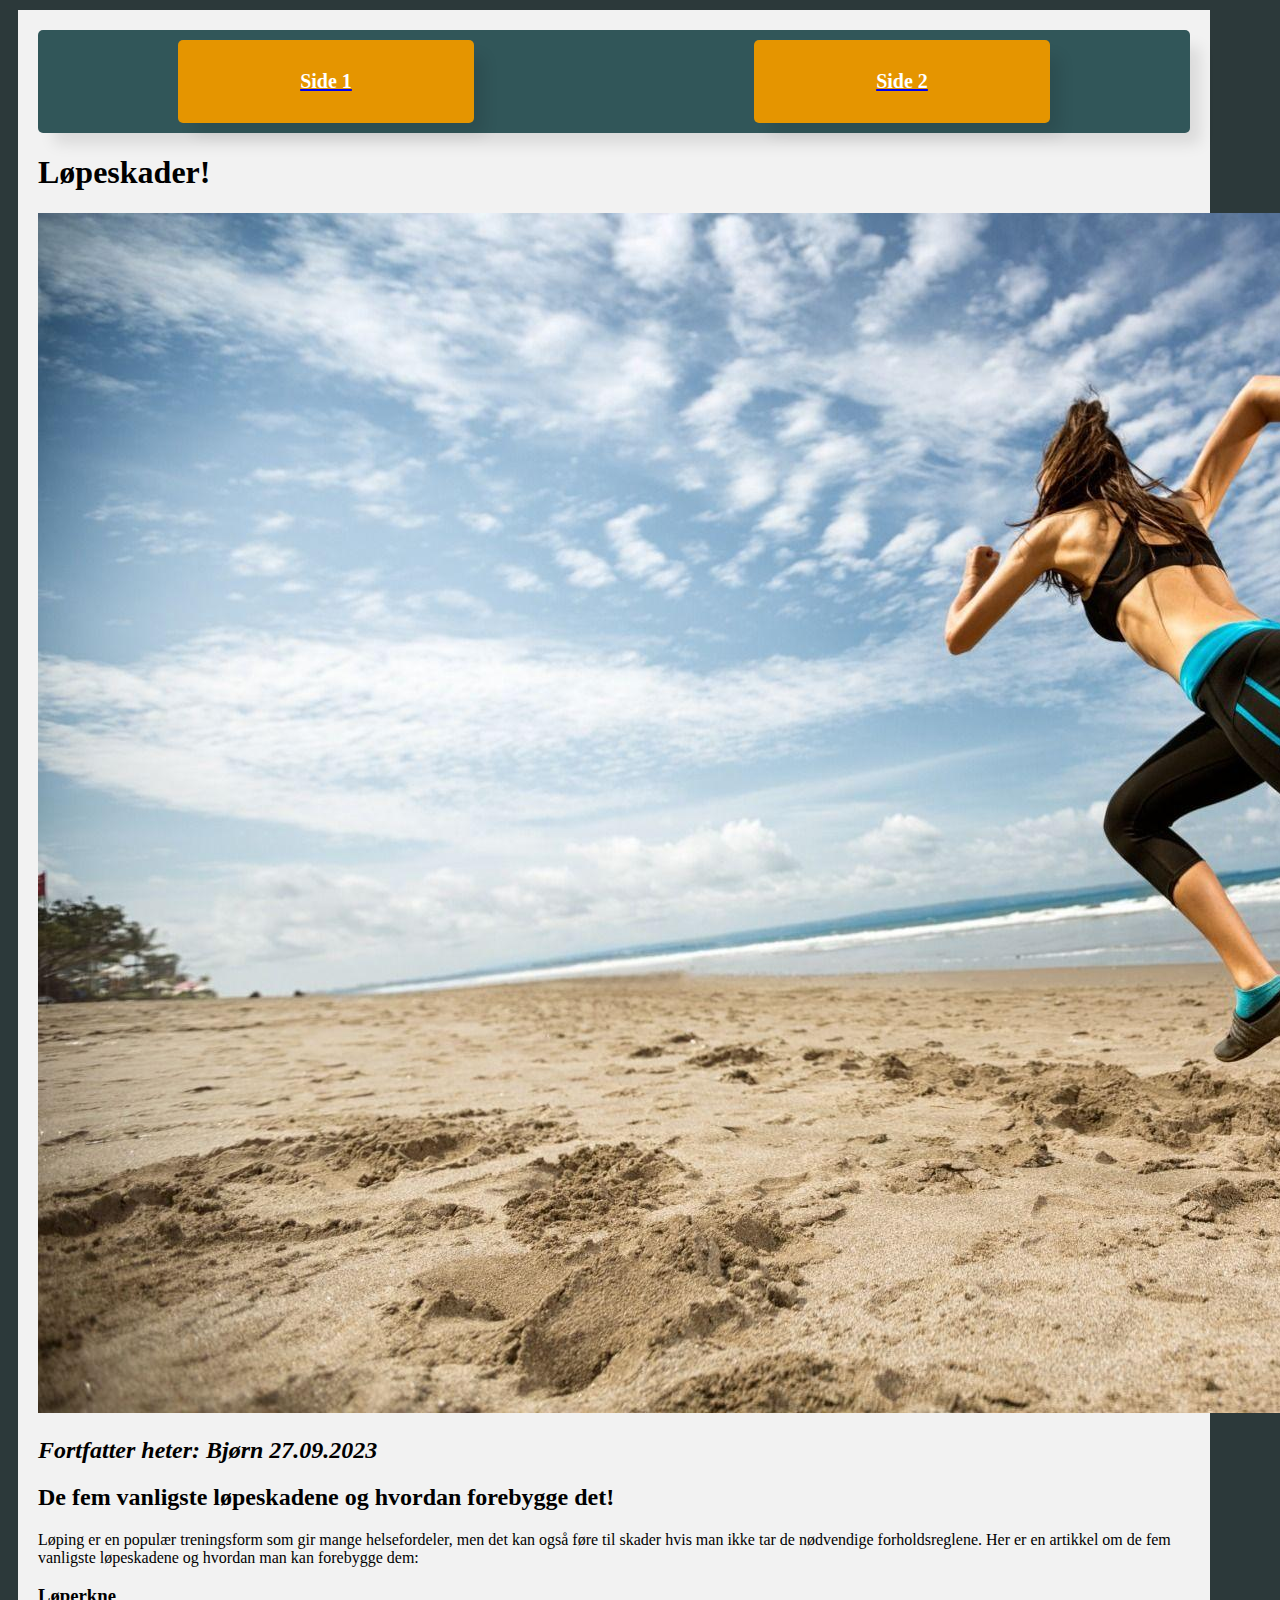
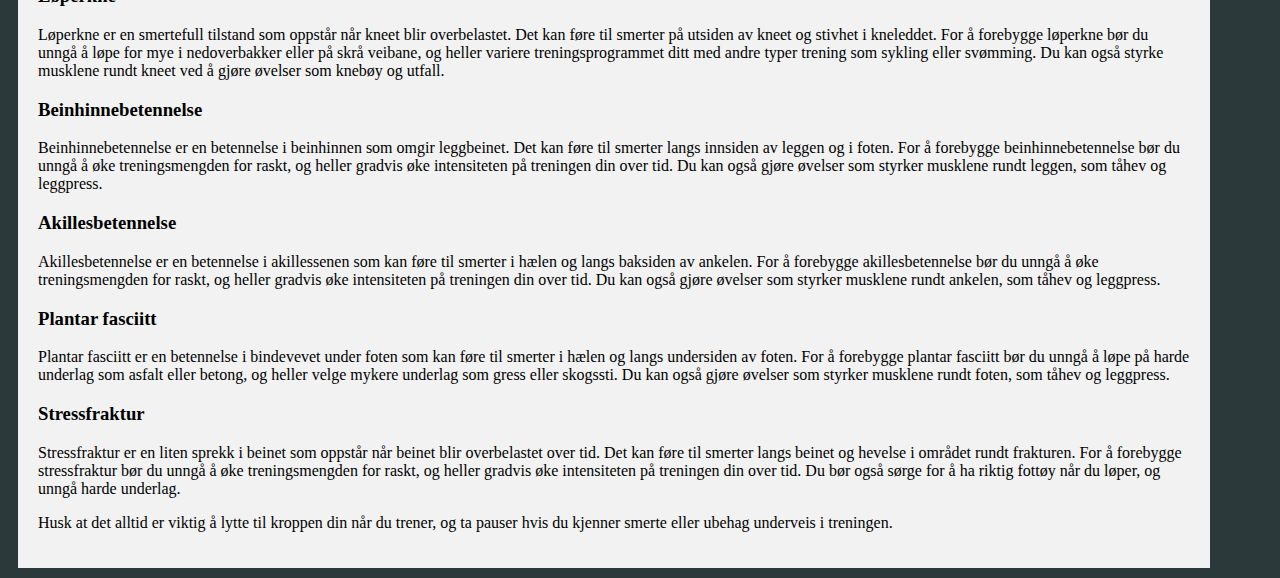
==== index.html @ 3b655050 "a" ====
<!DOCTYPE html>
<html lang="en">
  <head>
    <meta charset="UTF-8" />
    <meta name="viewport" content="width=device-width, initial-scale=1.0" />
    <title>Document</title>
    <link rel="stylesheet" href="/css/stylesheet.css" />
  </head>
  <body>
    <div class="side">
      <header>
        <div class="navbar">
            <a href="../index.html"><div class="navKnapper"><p>Side 1</p></div></a>
            <a href="/secondary/side2.html"><div class="navKnapper"><p>Side 2</p></div></a>
      </header>
      <main>
        <h1>Løpeskader!</h1>
        <img src="media/running.jpg" alt="Bildet av Bjørn Ove"/>
        <h2 id="forfatter">Fortfatter heter: Bjørn 27.09.2023</h2>
        <h2>De fem vanligste løpeskadene og hvordan forebygge det!</h2>
        <p>Løping er en populær treningsform som gir mange helsefordeler, men det kan også føre til skader hvis man ikke tar de nødvendige forholdsreglene. Her er en artikkel om de fem vanligste løpeskadene og hvordan man kan forebygge dem:</p>
        <h3>Løperkne</h3>
        <p>Løperkne er en smertefull tilstand som oppstår når kneet blir overbelastet. Det kan føre til smerter på utsiden av kneet og stivhet i kneleddet. For å forebygge løperkne bør du unngå å løpe for mye i nedoverbakker eller på skrå veibane, og heller variere treningsprogrammet ditt med andre typer trening som sykling eller svømming. Du kan også styrke musklene rundt kneet ved å gjøre øvelser som knebøy og utfall.</p>
        <h3>Beinhinnebetennelse</h3>
        <p>Beinhinnebetennelse er en betennelse i beinhinnen som omgir leggbeinet. Det kan føre til smerter langs innsiden av leggen og i foten. For å forebygge beinhinnebetennelse bør du unngå å øke treningsmengden for raskt, og heller gradvis øke intensiteten på treningen din over tid. Du kan også gjøre øvelser som styrker musklene rundt leggen, som tåhev og leggpress.</p>
        <h3>Akillesbetennelse</h3>
        <p>Akillesbetennelse er en betennelse i akillessenen som kan føre til smerter i hælen og langs baksiden av ankelen. For å forebygge akillesbetennelse bør du unngå å øke treningsmengden for raskt, og heller gradvis øke intensiteten på treningen din over tid. Du kan også gjøre øvelser som styrker musklene rundt ankelen, som tåhev og leggpress.</p>
        <h3>Plantar fasciitt</h3>
        <p>Plantar fasciitt er en betennelse i bindevevet under foten som kan føre til smerter i hælen og langs undersiden av foten. For å forebygge plantar fasciitt bør du unngå å løpe på harde underlag som asfalt eller betong, og heller velge mykere underlag som gress eller skogssti. Du kan også gjøre øvelser som styrker musklene rundt foten, som tåhev og leggpress.</p>
        <h3>Stressfraktur</h3>
        <p>Stressfraktur er en liten sprekk i beinet som oppstår når beinet blir overbelastet over tid. Det kan føre til smerter langs beinet og hevelse i området rundt frakturen. For å forebygge stressfraktur bør du unngå å øke treningsmengden for raskt, og heller gradvis øke intensiteten på treningen din over tid. Du bør også sørge for å ha riktig fottøy når du løper, og unngå harde underlag.</p>
        <p class="avsluttning">Husk at det alltid er viktig å lytte til kroppen din når du trener, og ta pauser hvis du kjenner smerte eller ubehag underveis i treningen.</p>
      </main>
    </div>
  </body>
</html>
---- css/stylesheet.css ----
body{
    background-color: #2C393A;
}

.side{
    background-color: #F2F2F2;
    margin: 10px;
    padding: 20px;
    width: 90vw;
}

.navbar{
    display: flex;
    flex-direction: row;
    justify-content: space-around;
    align-items: stretch;
    background-color: #315659;
    border-radius: 5px;
    box-shadow: 13px 14px 15px -3px rgba(0,0,0,0.1);
}

.navKnapper{
    background-color: #E59500;
    display: block;
    width: 20vw;
    border: none;
    color: white;
    padding: 10px 20px;
    font-size: 16px;
    cursor: pointer;
    text-align: center;
    margin: 10px;
    border-radius: 5px;
    font-size: 20px;
    font-weight: 900;
    box-shadow: 13px 14px 15px -3px rgba(0,0,0,0.1);
}

.navKnapper:hover{
    background-color: rgb(189, 189, 189);
}

#forfatter{
    font-style: italic;
}

#forsidebildet{
    max-width: inherit;
    max-height: inherit;
    width: inherit;
    height: inherit;
    object-fit: cover;
}
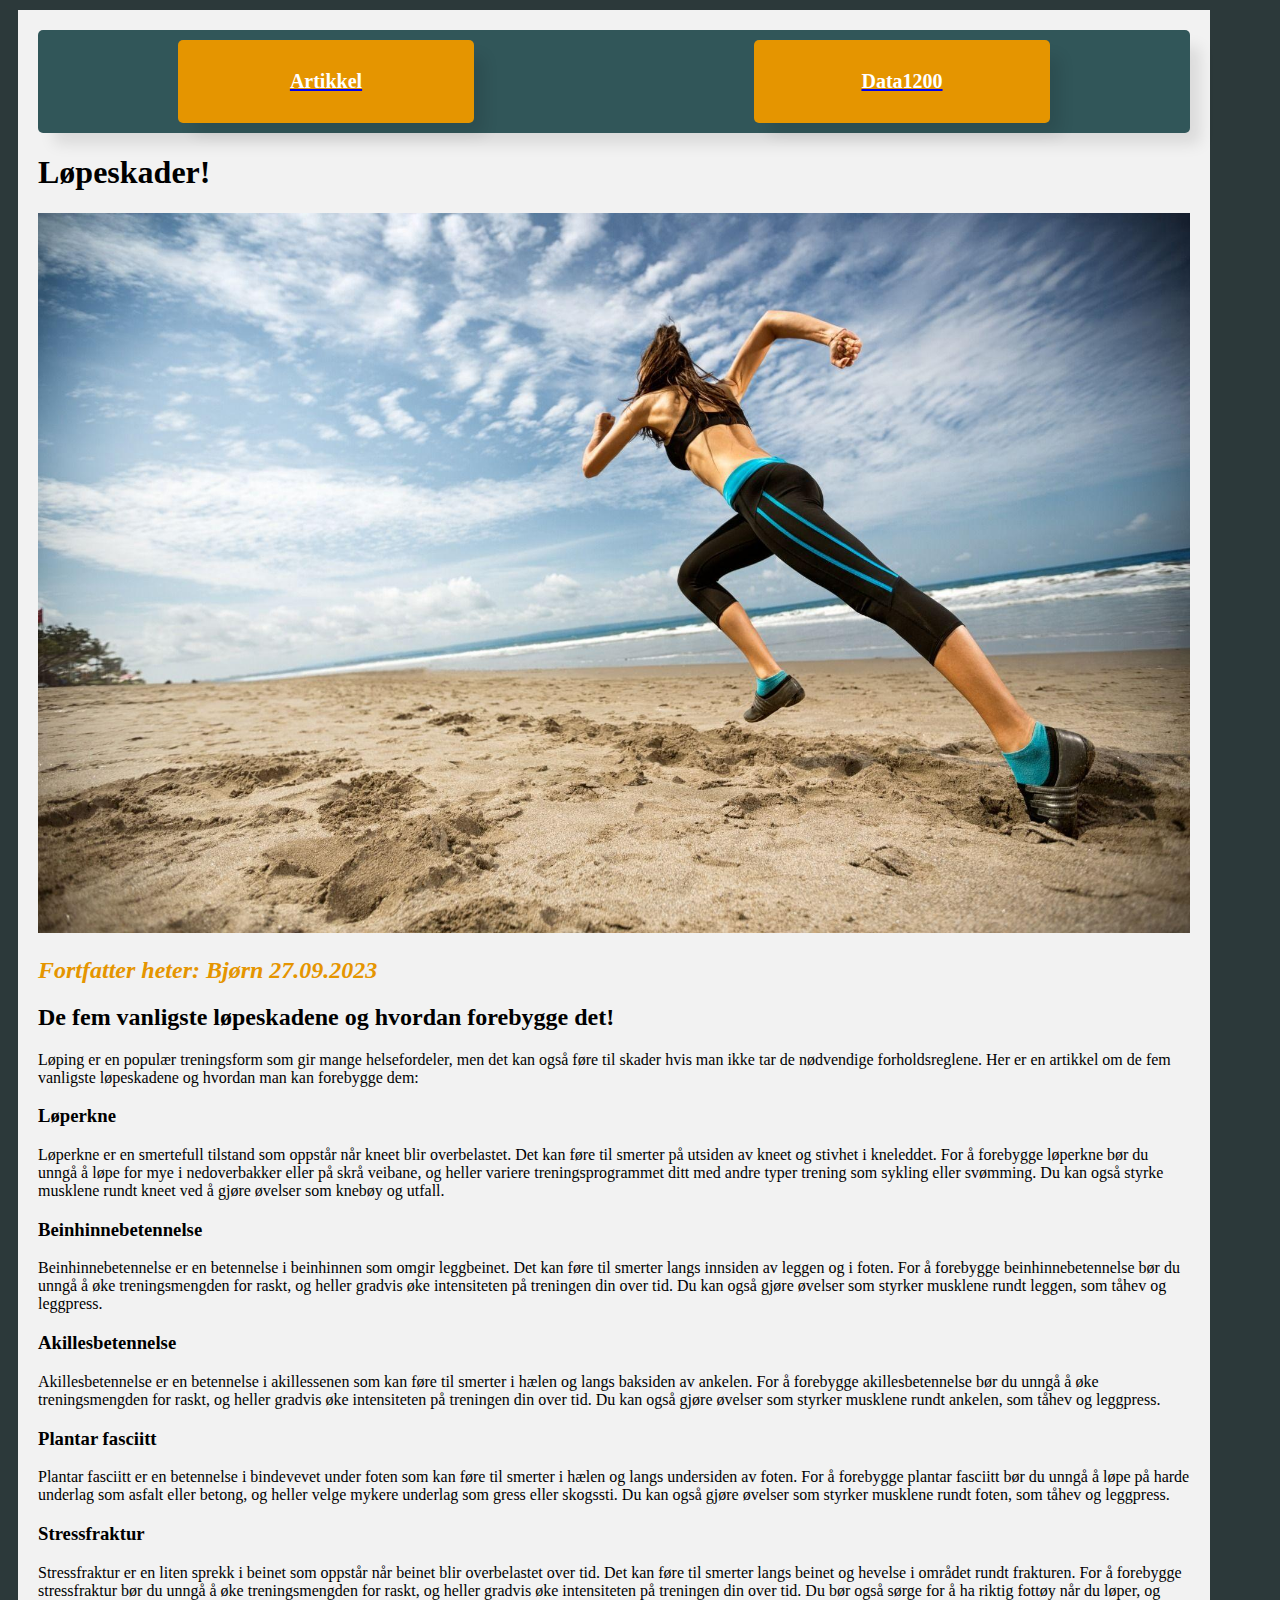
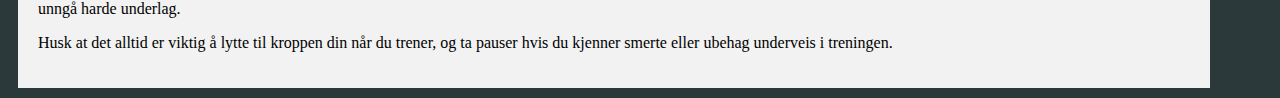
==== commit 5f6a321a: "asd" ====
--- a/index.html
+++ b/index.html
@@ -10,12 +10,12 @@
     <div class="side">
       <header>
         <div class="navbar">
-            <a href="../index.html"><div class="navKnapper"><p>Side 1</p></div></a>
-            <a href="/secondary/side2.html"><div class="navKnapper"><p>Side 2</p></div></a>
+            <a href="../index.html"><div class="navKnapper"><p>Artikkel</p></div></a>
+            <a href="/secondary/side2.html"><div class="navKnapper"><p>Data1200</p></div></a>
       </header>
       <main>
         <h1>Løpeskader!</h1>
-        <img src="media/running.jpg" alt="Bildet av Bjørn Ove"/>
+        <img class="forsidebildet" src="media/running.jpg" alt="Løpe bildet"/>
         <h2 id="forfatter">Fortfatter heter: Bjørn 27.09.2023</h2>
         <h2>De fem vanligste løpeskadene og hvordan forebygge det!</h2>
         <p>Løping er en populær treningsform som gir mange helsefordeler, men det kan også føre til skader hvis man ikke tar de nødvendige forholdsreglene. Her er en artikkel om de fem vanligste løpeskadene og hvordan man kan forebygge dem:</p>
--- a/css/stylesheet.css
+++ b/css/stylesheet.css
@@ -42,12 +42,13 @@
 
 #forfatter{
     font-style: italic;
+    color: #E59500;
 }
 
-#forsidebildet{
-    max-width: inherit;
-    max-height: inherit;
-    width: inherit;
-    height: inherit;
-    object-fit: cover;
+.forsidebildet{
+    width: auto; 
+  max-width: 100%; 
+  height: auto; 
+
+
 }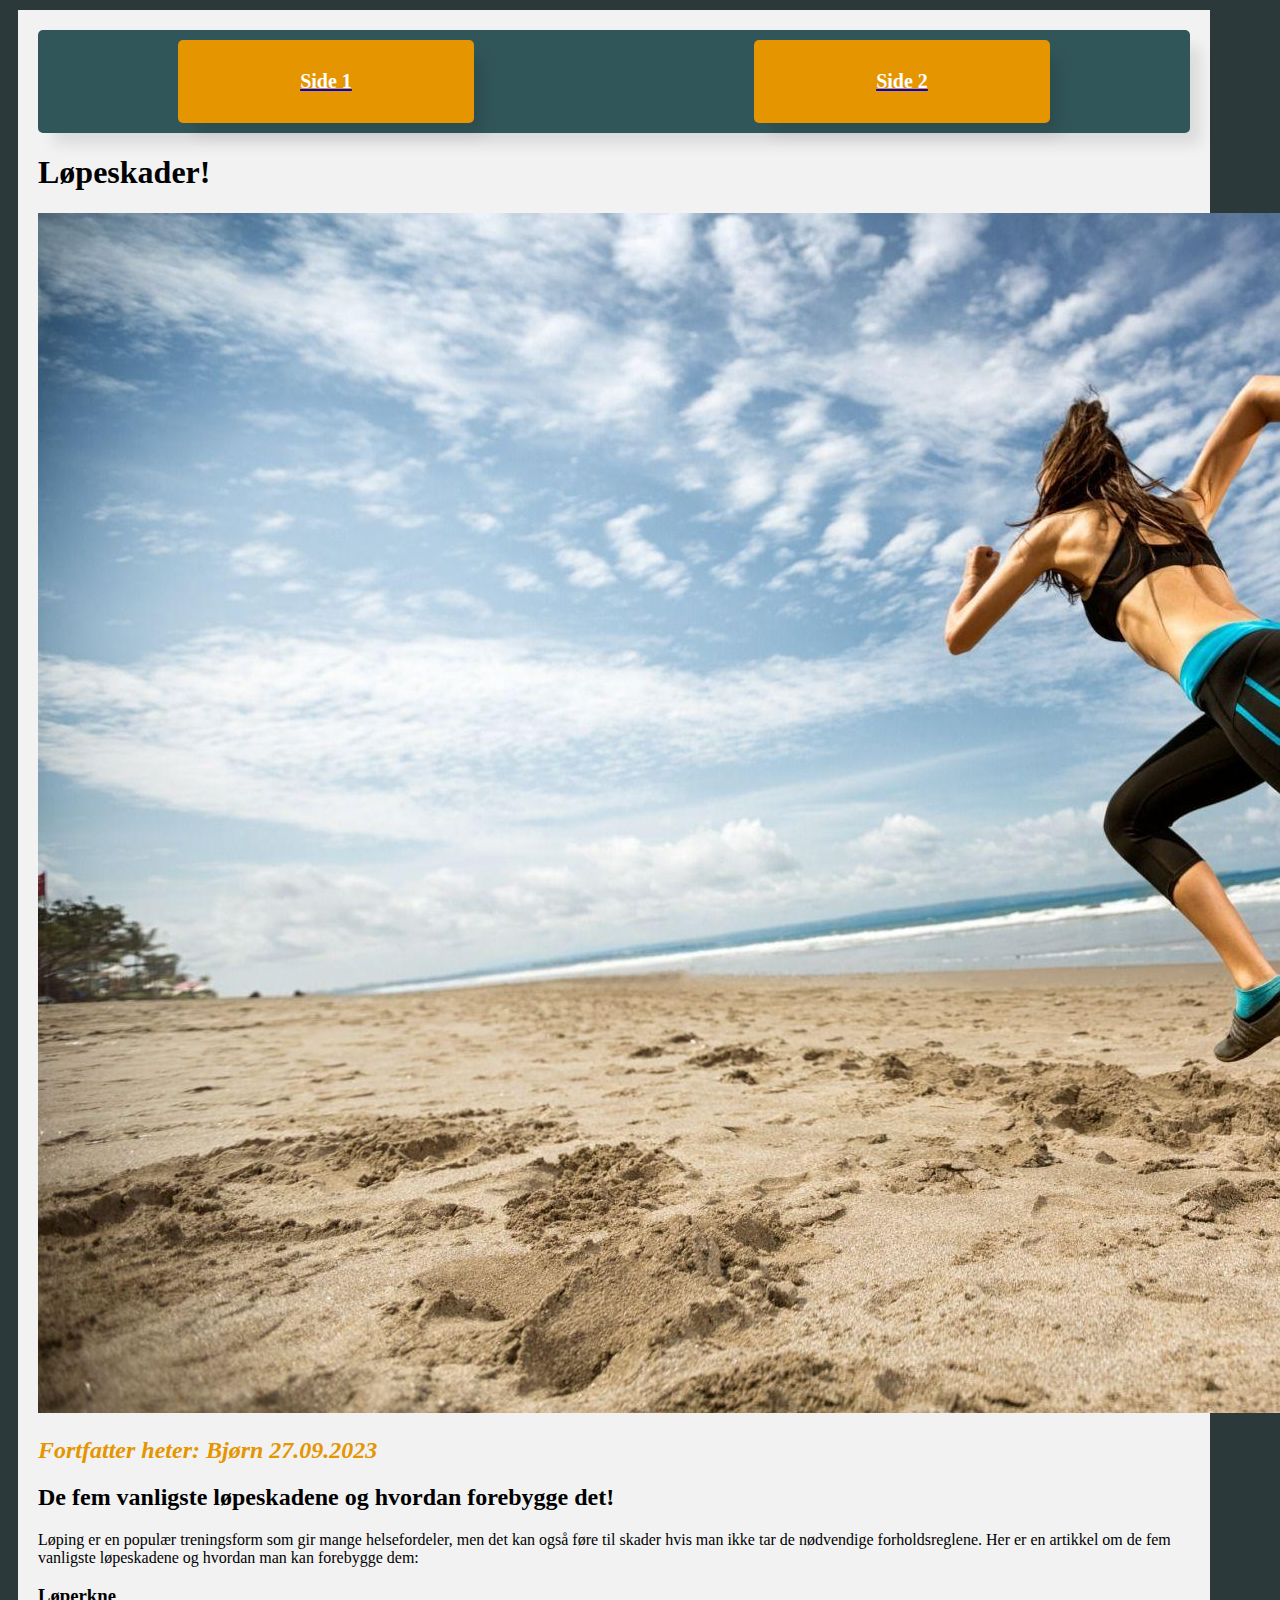
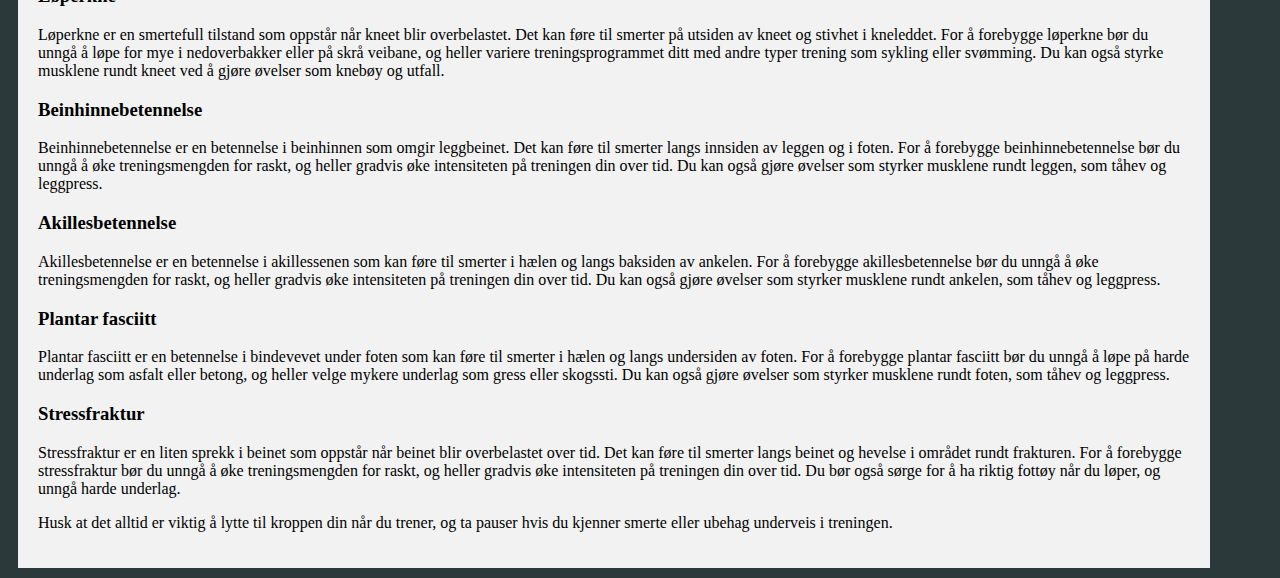
==== commit ca7cde87: "ball" ====
--- a/index.html
+++ b/index.html
@@ -10,12 +10,12 @@
     <div class="side">
       <header>
         <div class="navbar">
-            <a href="../index.html"><div class="navKnapper"><p>Artikkel</p></div></a>
-            <a href="/secondary/side2.html"><div class="navKnapper"><p>Data1200</p></div></a>
+            <a href="../index.html"><div class="navKnapper"><p>Side 1</p></div></a>
+            <a href="/secondary/side2.html"><div class="navKnapper"><p>Side 2</p></div></a>
       </header>
       <main>
         <h1>Løpeskader!</h1>
-        <img class="forsidebildet" src="media/running.jpg" alt="Løpe bildet"/>
+        <img src="media/running.jpg" alt="Bildet av Bjørn Ove"/>
         <h2 id="forfatter">Fortfatter heter: Bjørn 27.09.2023</h2>
         <h2>De fem vanligste løpeskadene og hvordan forebygge det!</h2>
         <p>Løping er en populær treningsform som gir mange helsefordeler, men det kan også føre til skader hvis man ikke tar de nødvendige forholdsreglene. Her er en artikkel om de fem vanligste løpeskadene og hvordan man kan forebygge dem:</p>
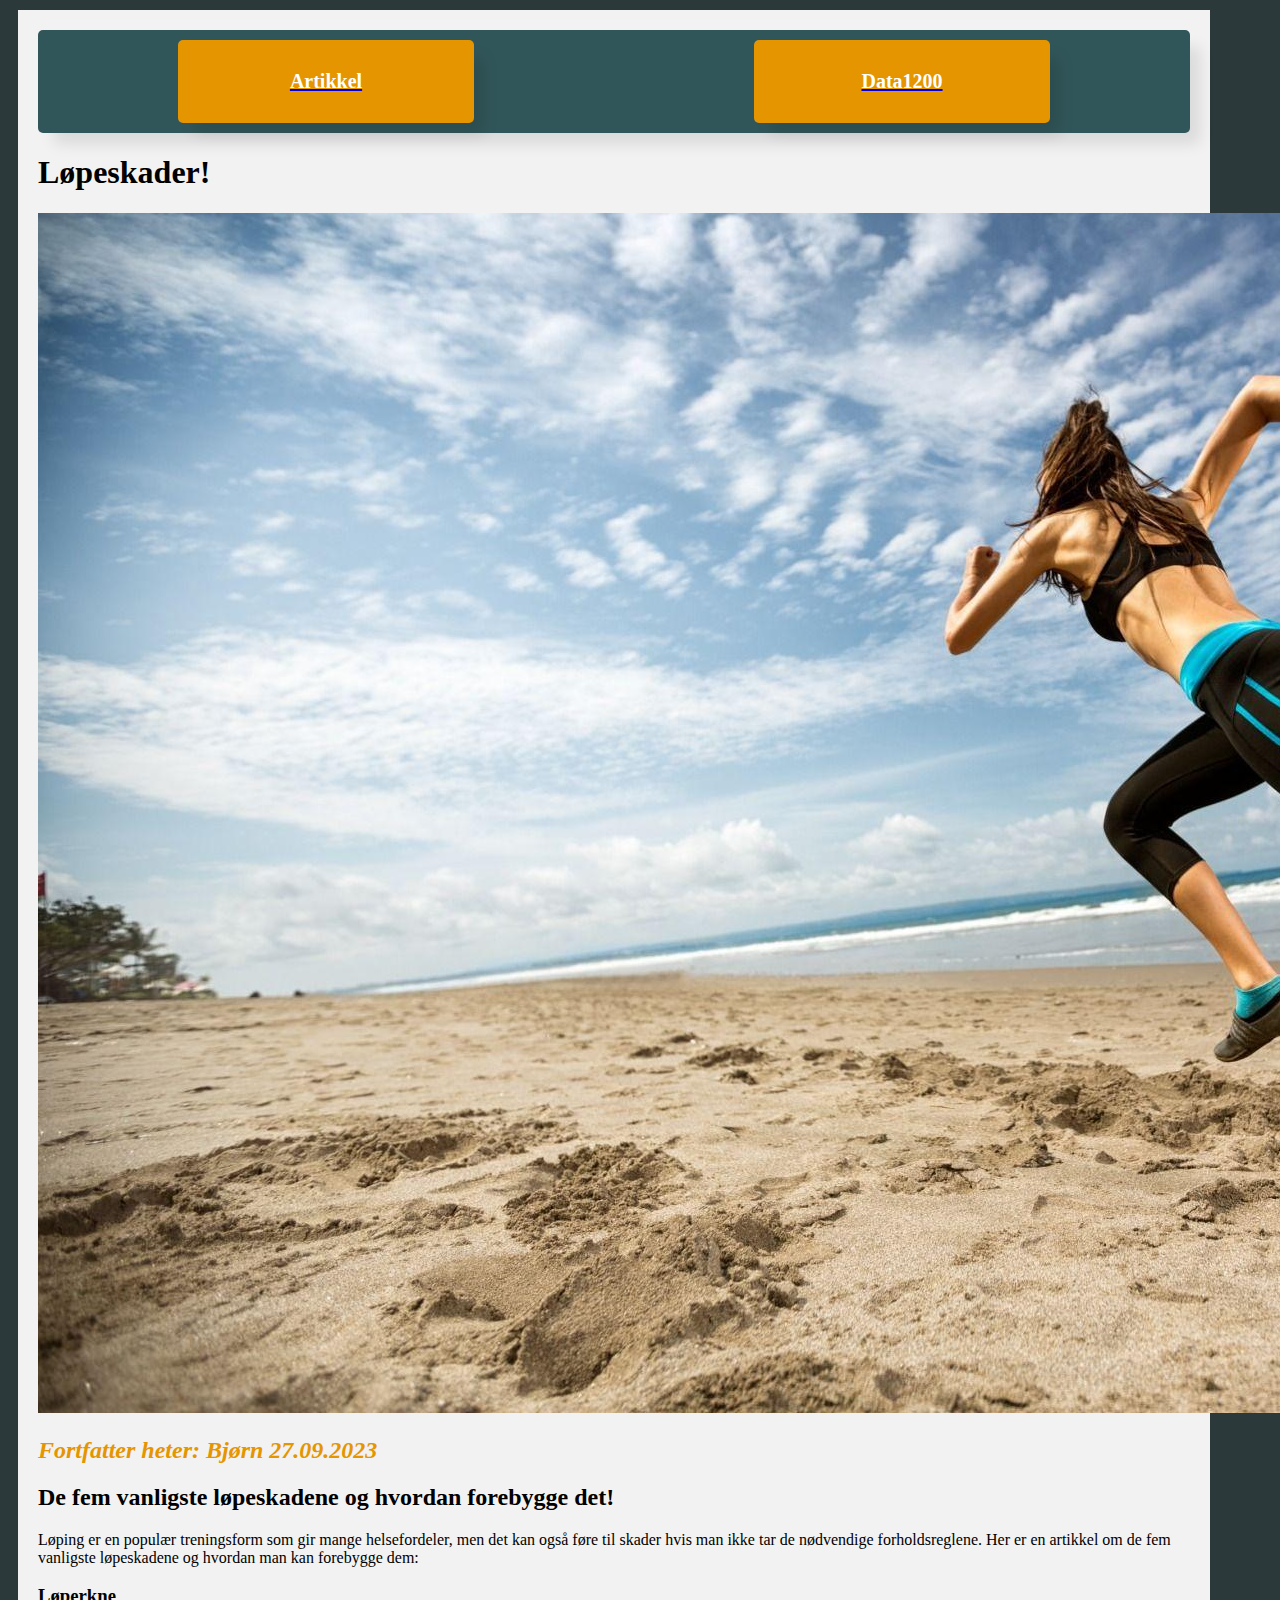
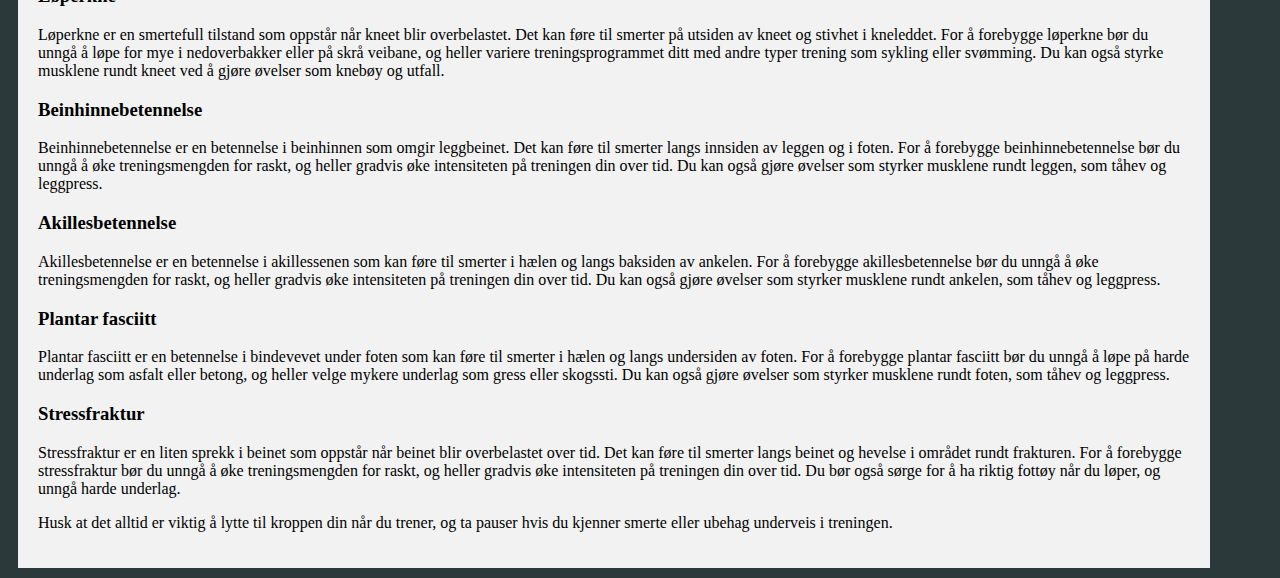
==== commit c9e4c938: "fikser opp i mine egne feil" ====
--- a/index.html
+++ b/index.html
@@ -10,12 +10,12 @@
     <div class="side">
       <header>
         <div class="navbar">
-            <a href="../index.html"><div class="navKnapper"><p>Side 1</p></div></a>
-            <a href="/secondary/side2.html"><div class="navKnapper"><p>Side 2</p></div></a>
+            <a href="../index.html"><div class="navKnapper"><p>Artikkel</p></div></a>
+            <a href="/secondary/side2.html"><div class="navKnapper"><p>Data1200</p></div></a>
       </header>
       <main>
         <h1>Løpeskader!</h1>
-        <img src="media/running.jpg" alt="Bildet av Bjørn Ove"/>
+        <img src="media/running.jpg" alt="Løpebilde"/>
         <h2 id="forfatter">Fortfatter heter: Bjørn 27.09.2023</h2>
         <h2>De fem vanligste løpeskadene og hvordan forebygge det!</h2>
         <p>Løping er en populær treningsform som gir mange helsefordeler, men det kan også føre til skader hvis man ikke tar de nødvendige forholdsreglene. Her er en artikkel om de fem vanligste løpeskadene og hvordan man kan forebygge dem:</p>
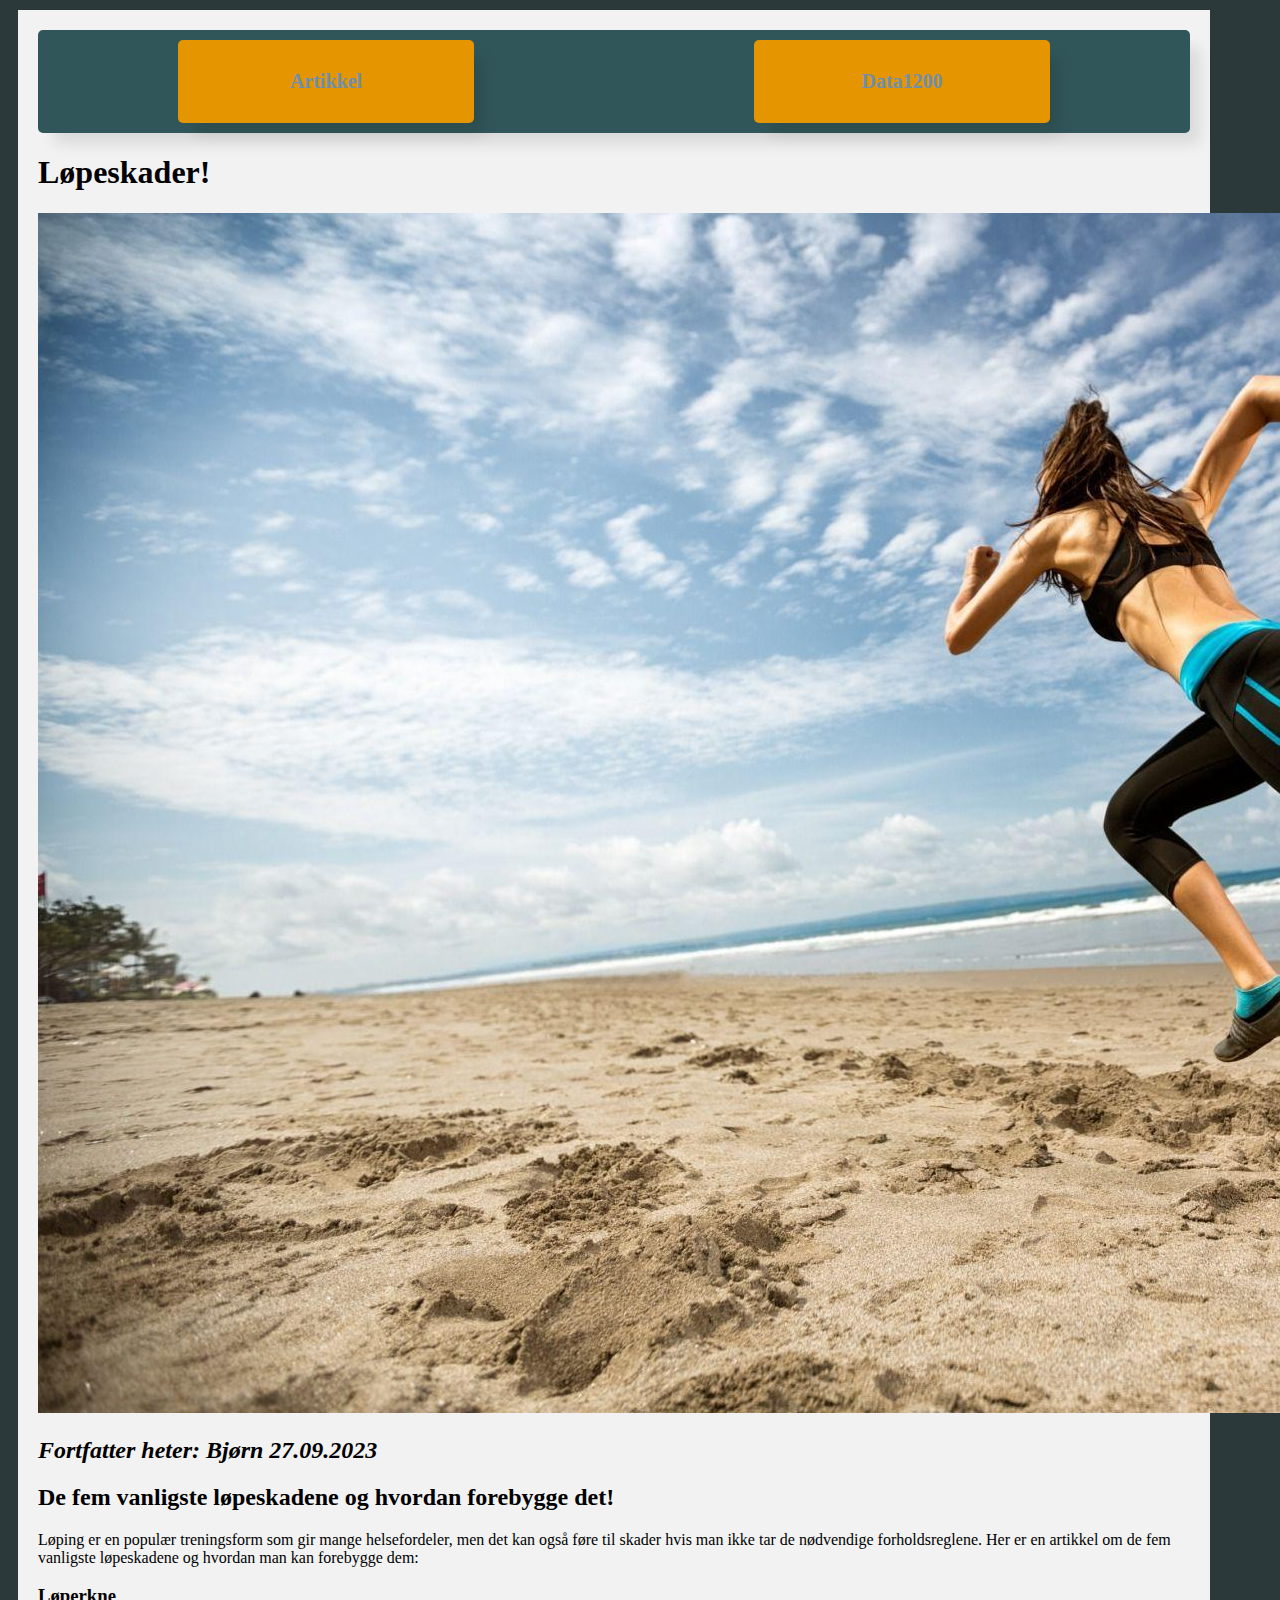
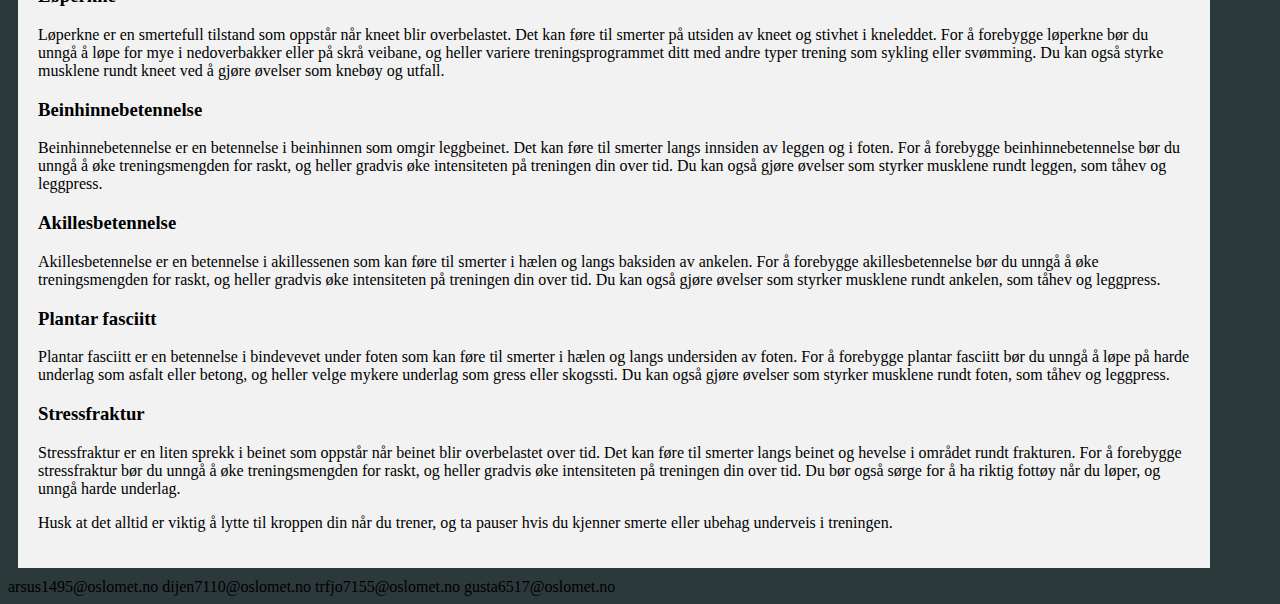
==== commit d2108e1e: "la til footer" ====
--- a/index.html
+++ b/index.html
@@ -1,5 +1,5 @@
 <!DOCTYPE html>
-<html lang="en">
+<html lang="en"> 
   <head>
     <meta charset="UTF-8" />
     <meta name="viewport" content="width=device-width, initial-scale=1.0" />
@@ -33,4 +33,12 @@
       </main>
     </div>
   </body>
+  <footer>
+    <li>
+      arsus1495@oslomet.no
+      dijen7110@oslomet.no
+      trfjo7155@oslomet.no
+      gusta6517@oslomet.no
+    </li>
+  </footer>
 </html>
--- a/css/stylesheet.css
+++ b/css/stylesheet.css
@@ -24,7 +24,7 @@
     display: block;
     width: 20vw;
     border: none;
-    color: white;
+    color: rgb(111, 143, 175);
     padding: 10px 20px;
     font-size: 16px;
     cursor: pointer;
@@ -35,6 +35,9 @@
     font-weight: 900;
     box-shadow: 13px 14px 15px -3px rgba(0,0,0,0.1);
 }
+a{
+    text-decoration: none;
+}
 
 .navKnapper:hover{
     background-color: rgb(189, 189, 189);
@@ -42,13 +45,9 @@
 
 #forfatter{
     font-style: italic;
-    color: #E59500;
 }
 
-.forsidebildet{
-    width: auto; 
-  max-width: 100%; 
-  height: auto; 
-
-
-}+#forsidebildet{
+   width: 90vw;
+   height: auto;
+}
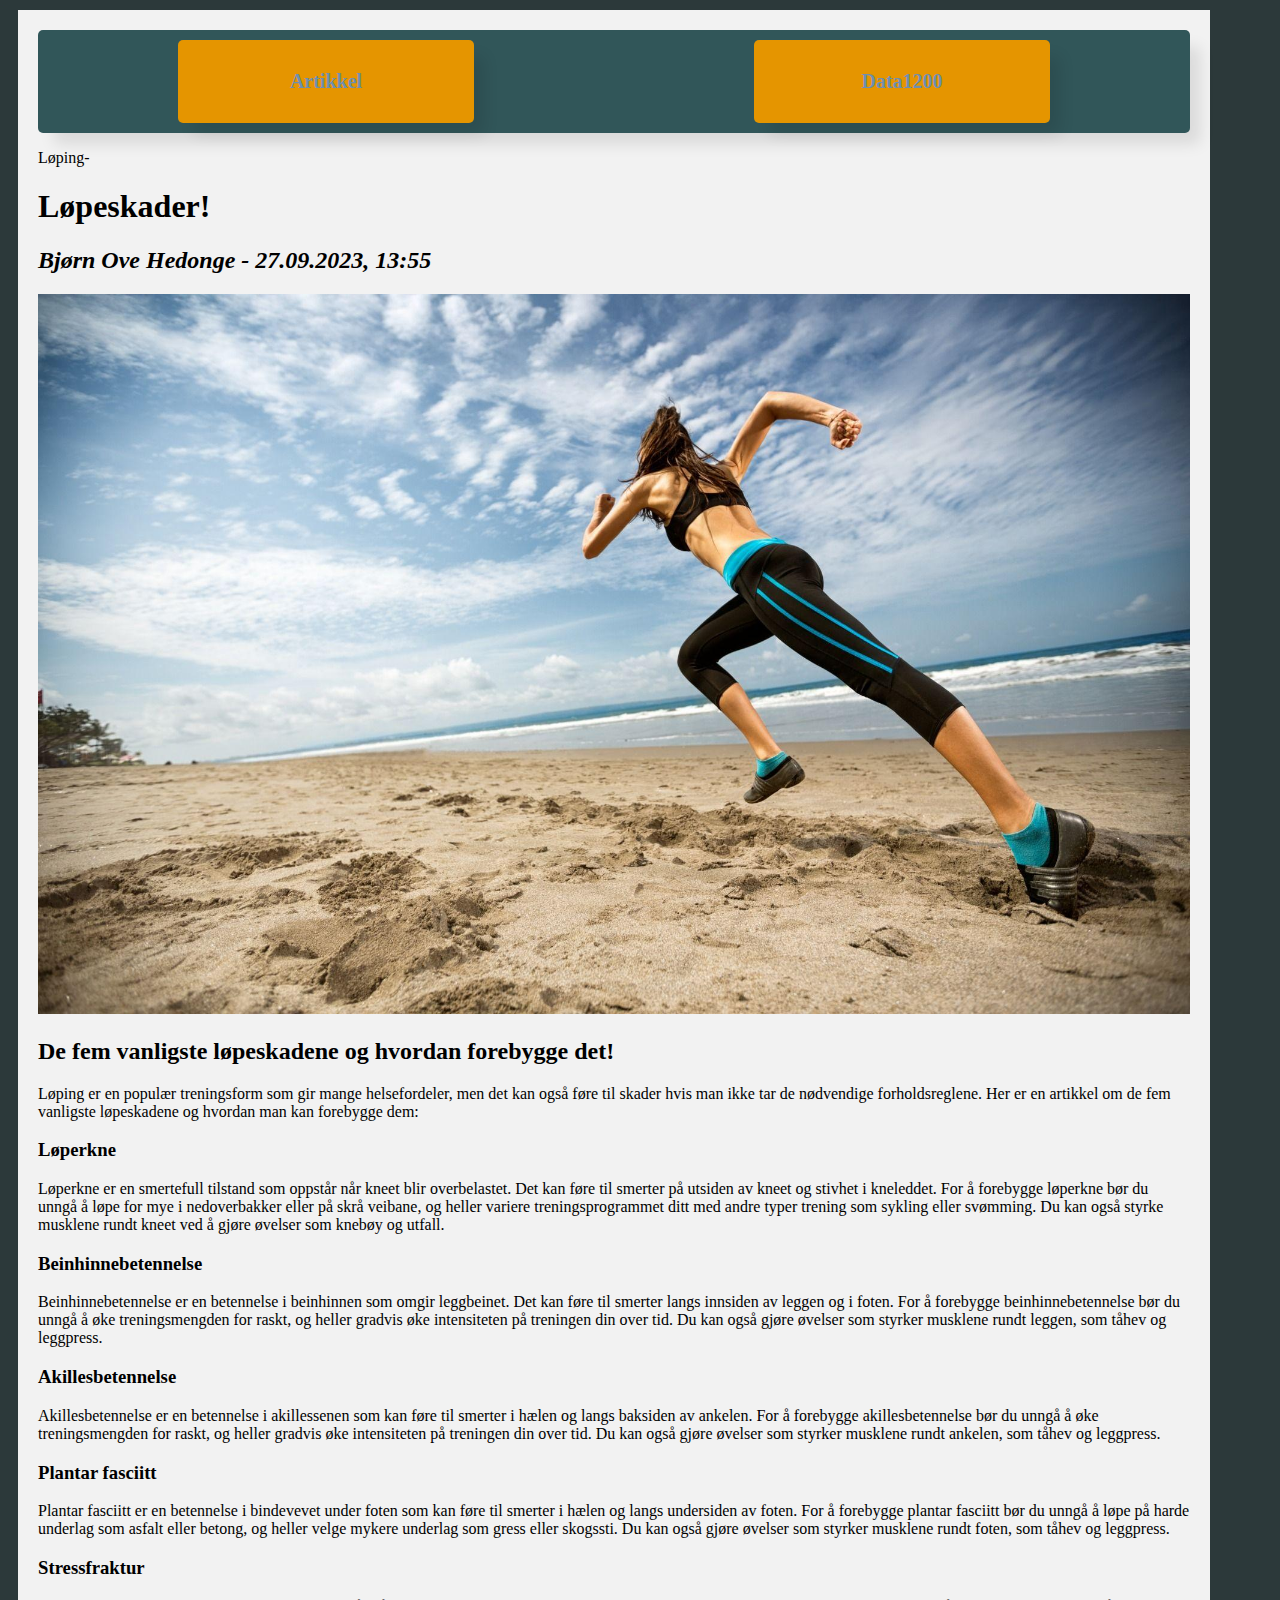
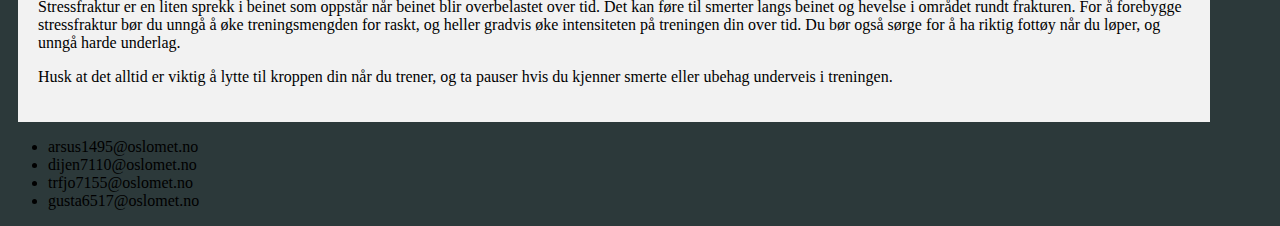
==== commit 11b7a2b7: "Update index.html all endringer" ====
--- a/index.html
+++ b/index.html
@@ -1,44 +1,46 @@
 <!DOCTYPE html>
-<html lang="en"> 
-  <head>
-    <meta charset="UTF-8" />
-    <meta name="viewport" content="width=device-width, initial-scale=1.0" />
-    <title>Document</title>
-    <link rel="stylesheet" href="/css/stylesheet.css" />
-  </head>
-  <body>
-    <div class="side">
-      <header>
-        <div class="navbar">
-            <a href="../index.html"><div class="navKnapper"><p>Artikkel</p></div></a>
-            <a href="/secondary/side2.html"><div class="navKnapper"><p>Data1200</p></div></a>
-      </header>
-      <main>
-        <h1>Løpeskader!</h1>
-        <img src="media/running.jpg" alt="Løpebilde"/>
-        <h2 id="forfatter">Fortfatter heter: Bjørn 27.09.2023</h2>
-        <h2>De fem vanligste løpeskadene og hvordan forebygge det!</h2>
-        <p>Løping er en populær treningsform som gir mange helsefordeler, men det kan også føre til skader hvis man ikke tar de nødvendige forholdsreglene. Her er en artikkel om de fem vanligste løpeskadene og hvordan man kan forebygge dem:</p>
-        <h3>Løperkne</h3>
-        <p>Løperkne er en smertefull tilstand som oppstår når kneet blir overbelastet. Det kan føre til smerter på utsiden av kneet og stivhet i kneleddet. For å forebygge løperkne bør du unngå å løpe for mye i nedoverbakker eller på skrå veibane, og heller variere treningsprogrammet ditt med andre typer trening som sykling eller svømming. Du kan også styrke musklene rundt kneet ved å gjøre øvelser som knebøy og utfall.</p>
-        <h3>Beinhinnebetennelse</h3>
-        <p>Beinhinnebetennelse er en betennelse i beinhinnen som omgir leggbeinet. Det kan føre til smerter langs innsiden av leggen og i foten. For å forebygge beinhinnebetennelse bør du unngå å øke treningsmengden for raskt, og heller gradvis øke intensiteten på treningen din over tid. Du kan også gjøre øvelser som styrker musklene rundt leggen, som tåhev og leggpress.</p>
-        <h3>Akillesbetennelse</h3>
-        <p>Akillesbetennelse er en betennelse i akillessenen som kan føre til smerter i hælen og langs baksiden av ankelen. For å forebygge akillesbetennelse bør du unngå å øke treningsmengden for raskt, og heller gradvis øke intensiteten på treningen din over tid. Du kan også gjøre øvelser som styrker musklene rundt ankelen, som tåhev og leggpress.</p>
-        <h3>Plantar fasciitt</h3>
-        <p>Plantar fasciitt er en betennelse i bindevevet under foten som kan føre til smerter i hælen og langs undersiden av foten. For å forebygge plantar fasciitt bør du unngå å løpe på harde underlag som asfalt eller betong, og heller velge mykere underlag som gress eller skogssti. Du kan også gjøre øvelser som styrker musklene rundt foten, som tåhev og leggpress.</p>
-        <h3>Stressfraktur</h3>
-        <p>Stressfraktur er en liten sprekk i beinet som oppstår når beinet blir overbelastet over tid. Det kan føre til smerter langs beinet og hevelse i området rundt frakturen. For å forebygge stressfraktur bør du unngå å øke treningsmengden for raskt, og heller gradvis øke intensiteten på treningen din over tid. Du bør også sørge for å ha riktig fottøy når du løper, og unngå harde underlag.</p>
-        <p class="avsluttning">Husk at det alltid er viktig å lytte til kroppen din når du trener, og ta pauser hvis du kjenner smerte eller ubehag underveis i treningen.</p>
-      </main>
+<html lang="en">
+<head>
+  <meta charset="UTF-8" />
+  <meta name="viewport" content="width=device-width, initial-scale=1.0" />
+  <title>Side 1</title>
+  <link rel="stylesheet" href="css/stylesheet.css"/>
+</head>
+<body>
+<div class="side">
+  <header>
+    <div class="navbar">
+      <a href="index.html"><div class="navKnapper"><p>Artikkel</p></div></a>
+      <a href="secondary/side2.html"><div class="navKnapper"><p>Data1200</p></div></a>
     </div>
-  </body>
-  <footer>
-    <li>
-      arsus1495@oslomet.no
-      dijen7110@oslomet.no
-      trfjo7155@oslomet.no
-      gusta6517@oslomet.no
-    </li>
-  </footer>
+  </header>
+  <main>
+    <p id="tema">Løping-</p>
+    <h1>Løpeskader!</h1>
+    <h2 id="forfatter"><em>Bjørn Ove Hedonge</em> - 27.09.2023, 13:55</h2>
+    <img id="forsidebildet" src="media/running.jpg" alt="Løpebilde"/>
+    <h2>De fem vanligste løpeskadene og hvordan forebygge det!</h2>
+    <p>Løping er en populær treningsform som gir mange helsefordeler, men det kan også føre til skader hvis man ikke tar de nødvendige forholdsreglene. Her er en artikkel om de fem vanligste løpeskadene og hvordan man kan forebygge dem:</p>
+    <h3>Løperkne</h3>
+    <p>Løperkne er en smertefull tilstand som oppstår når kneet blir overbelastet. Det kan føre til smerter på utsiden av kneet og stivhet i kneleddet. For å forebygge løperkne bør du unngå å løpe for mye i nedoverbakker eller på skrå veibane, og heller variere treningsprogrammet ditt med andre typer trening som sykling eller svømming. Du kan også styrke musklene rundt kneet ved å gjøre øvelser som knebøy og utfall.</p>
+    <h3>Beinhinnebetennelse</h3>
+    <p>Beinhinnebetennelse er en betennelse i beinhinnen som omgir leggbeinet. Det kan føre til smerter langs innsiden av leggen og i foten. For å forebygge beinhinnebetennelse bør du unngå å øke treningsmengden for raskt, og heller gradvis øke intensiteten på treningen din over tid. Du kan også gjøre øvelser som styrker musklene rundt leggen, som tåhev og leggpress.</p>
+    <h3>Akillesbetennelse</h3>
+    <p>Akillesbetennelse er en betennelse i akillessenen som kan føre til smerter i hælen og langs baksiden av ankelen. For å forebygge akillesbetennelse bør du unngå å øke treningsmengden for raskt, og heller gradvis øke intensiteten på treningen din over tid. Du kan også gjøre øvelser som styrker musklene rundt ankelen, som tåhev og leggpress.</p>
+    <h3>Plantar fasciitt</h3>
+    <p>Plantar fasciitt er en betennelse i bindevevet under foten som kan føre til smerter i hælen og langs undersiden av foten. For å forebygge plantar fasciitt bør du unngå å løpe på harde underlag som asfalt eller betong, og heller velge mykere underlag som gress eller skogssti. Du kan også gjøre øvelser som styrker musklene rundt foten, som tåhev og leggpress.</p>
+    <h3>Stressfraktur</h3>
+    <p>Stressfraktur er en liten sprekk i beinet som oppstår når beinet blir overbelastet over tid. Det kan føre til smerter langs beinet og hevelse i området rundt frakturen. For å forebygge stressfraktur bør du unngå å øke treningsmengden for raskt, og heller gradvis øke intensiteten på treningen din over tid. Du bør også sørge for å ha riktig fottøy når du løper, og unngå harde underlag.</p>
+    <p class="avsluttning">Husk at det alltid er viktig å lytte til kroppen din når du trener, og ta pauser hvis du kjenner smerte eller ubehag underveis i treningen.</p>
+  </main>
+</div>
+</body>
+<footer>
+  <ul class="foot1">
+    <li>arsus1495@oslomet.no</li>
+    <li>dijen7110@oslomet.no</li>
+    <li>trfjo7155@oslomet.no</li>
+    <li>gusta6517@oslomet.no</li>
+  </ul>
+</footer>
 </html>
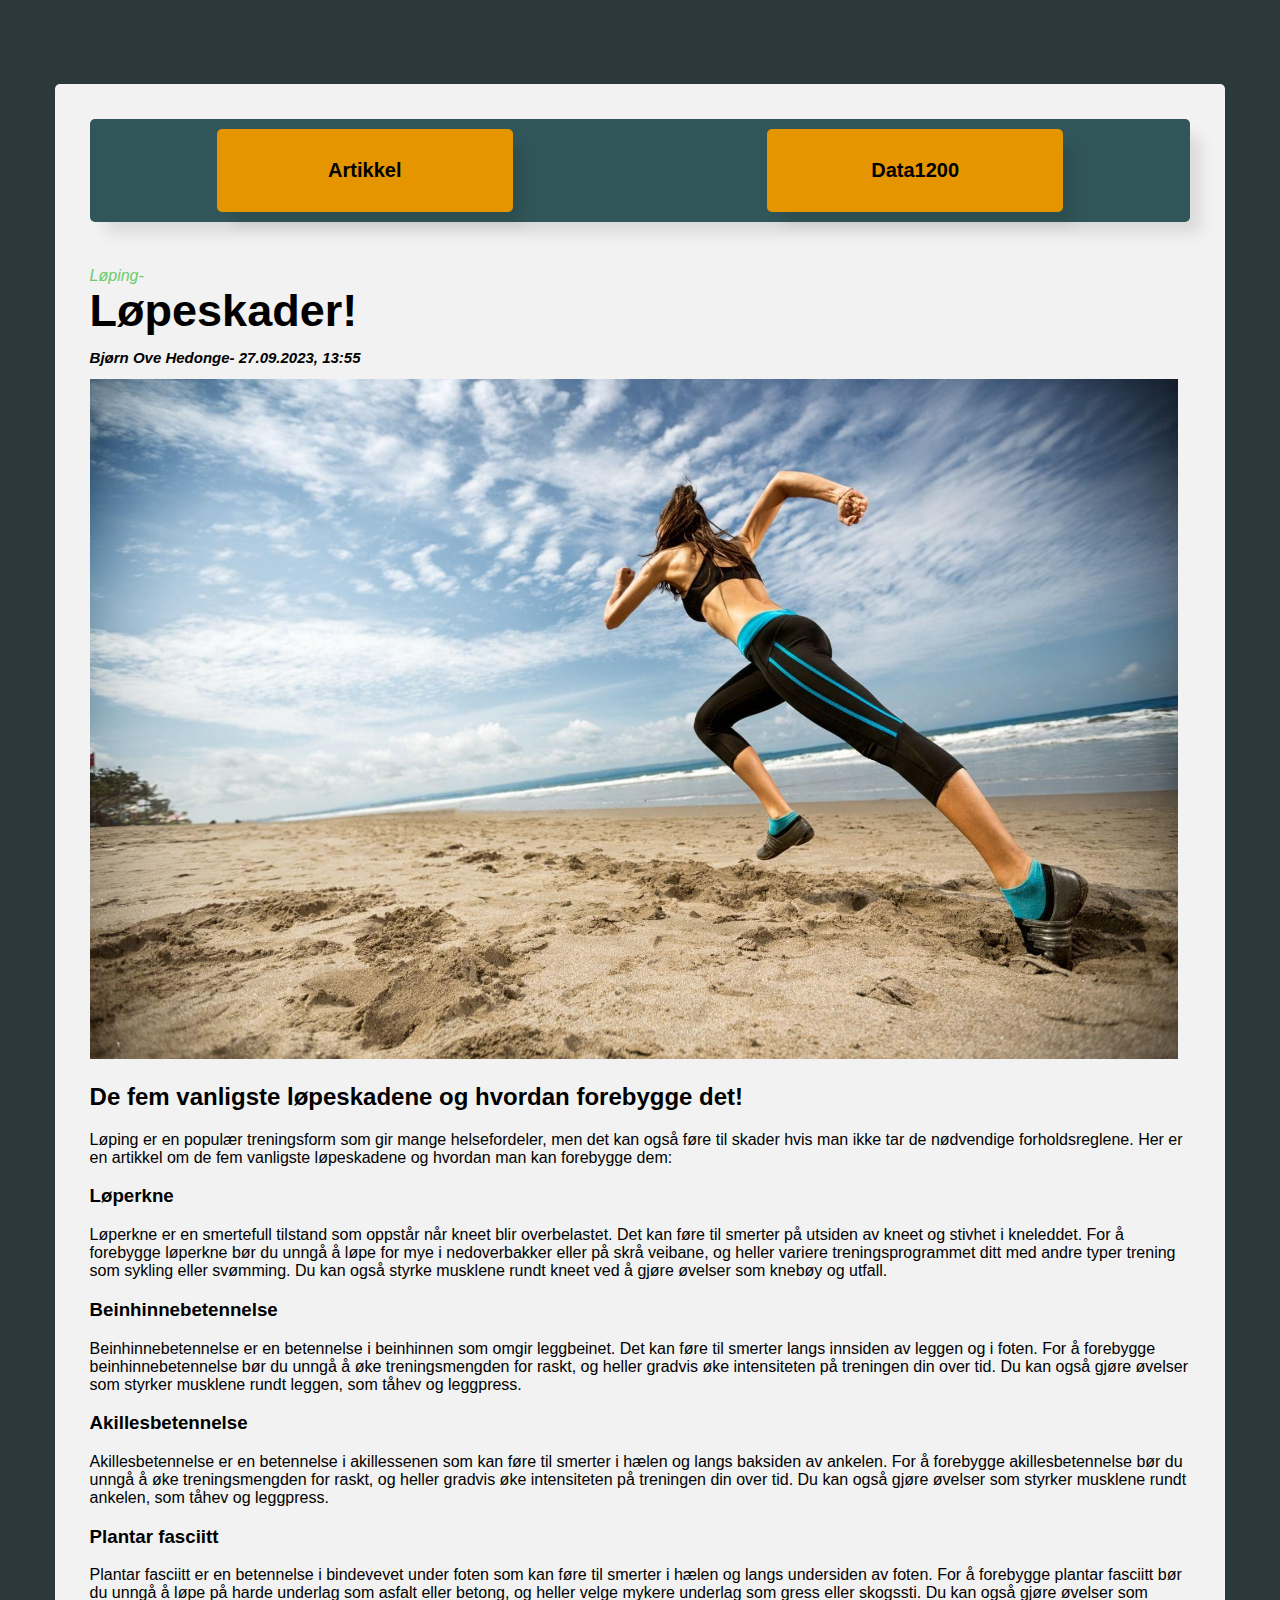
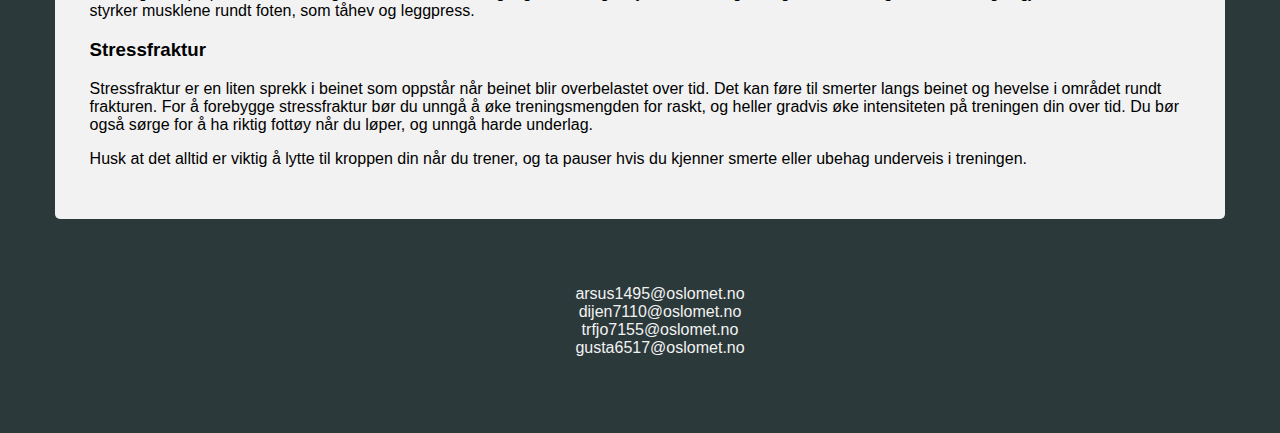
==== commit 97b82213: "Update index.html ferdiggg" ====
--- a/index.html
+++ b/index.html
@@ -17,7 +17,7 @@
   <main>
     <p id="tema">Løping-</p>
     <h1>Løpeskader!</h1>
-    <h2 id="forfatter"><em>Bjørn Ove Hedonge</em> - 27.09.2023, 13:55</h2>
+    <h2 id="forfatter">Bjørn Ove Hedonge- 27.09.2023, 13:55</h2>
     <img id="forsidebildet" src="media/running.jpg" alt="Løpebilde"/>
     <h2>De fem vanligste løpeskadene og hvordan forebygge det!</h2>
     <p>Løping er en populær treningsform som gir mange helsefordeler, men det kan også føre til skader hvis man ikke tar de nødvendige forholdsreglene. Her er en artikkel om de fem vanligste løpeskadene og hvordan man kan forebygge dem:</p>
--- a/css/stylesheet.css
+++ b/css/stylesheet.css
@@ -1,53 +1,138 @@
+*{
+  font-family: Arial, sans-serif;
+}
+
 body{
-    background-color: #2C393A;
+  background-color: #2C393A;
+  display: flex;
+  justify-content: center;
+  flex-direction: column;
+  padding: 20px;
+  margin: 0;
+}
+
+.body2{  background-color: #F2F2F2;
+  display: flex;
+  justify-content: center;
+  flex-direction: column;
+  padding: 0;
 }
 
 .side{
-    background-color: #F2F2F2;
-    margin: 10px;
-    padding: 20px;
-    width: 90vw;
+  background-color: #F2F2F2;
+  margin: 5vw 10px 10px 10px;
+  padding: 35px;
+  min-width: 83vw;
+  max-width: 86vw;
+  border-radius: 5px;
+  align-self: center;
+}
+.side2{
+  background-color: #F2F2F2;
+  margin: 0;
+}
+
+.side2boks{
+padding: 0 23vw 0 23vw;
+}
+
+.side2underboks{
+  padding: 1vh 3vw 1vh 7vw;
 }
 
 .navbar{
-    display: flex;
-    flex-direction: row;
-    justify-content: space-around;
-    align-items: stretch;
-    background-color: #315659;
-    border-radius: 5px;
-    box-shadow: 13px 14px 15px -3px rgba(0,0,0,0.1);
+  display: flex;
+  flex-direction: row;
+  justify-content: space-around;
+  align-items: stretch;
+
+}
+.side .navbar{
+  background-color: #315659;
+  border-radius: 5px;
+  box-shadow: 13px 14px 15px -3px rgba(0,0,0,0.1);
+}
+
+.side2 .navbar{
+  background-color: #FFDC00;
 }
 
 .navKnapper{
-    background-color: #E59500;
-    display: block;
-    width: 20vw;
-    border: none;
-    color: rgb(111, 143, 175);
-    padding: 10px 20px;
-    font-size: 16px;
-    cursor: pointer;
-    text-align: center;
-    margin: 10px;
-    border-radius: 5px;
-    font-size: 20px;
-    font-weight: 900;
-    box-shadow: 13px 14px 15px -3px rgba(0,0,0,0.1);
-}
-a{
-    text-decoration: none;
+  display: block;
+  width: 20vw;
+  border: none;
+  color: black;
+  padding: 10px 20px;
+  text-align: center;
+  margin: 10px;
+  font-size: 20px;
+  font-weight: 900;
 }
 
-.navKnapper:hover{
-    background-color: rgb(189, 189, 189);
+.side .navKnapper{
+  background-color: #E59500;
+  border-radius: 5px;
+  box-shadow: 13px 14px 15px -3px rgba(0,0,0,0.1);
+}
+.side2 .navKnapper{
+  background-color: #FFDC00;
+  border-radius: 5px;
+}
+
+.side .navKnapper:hover{
+  background-color: rgb(189, 189, 189);
+}
+
+a{
+  text-decoration: none;
+}
+
+
+h1{
+  font-size: 45px;
+  padding: 0;
+  margin: 0;
 }
 
 #forfatter{
-    font-style: italic;
+  font-style: italic;
+  color: #000000;
+  font-size: 15px;
 }
 
 #forsidebildet{
-   width: 90vw;
-   height: auto;
+  max-width: 85vw;
+  height: auto;
+  max-height: 76vh;
 }
+footer{
+  background-color: rgba(229, 149, 0, 0);
+  text-align: center;
+  text-decoration: none;
+  margin: 40px 0;
+}
+
+.foot2{
+  list-style-type: none;
+  color: #000000;
+}
+
+.foot1{
+  list-style-type: none;
+  color: #F2F2F2;
+}
+
+#tema{
+  color: #69cc69;
+  font-style: italic;
+  margin: 0;
+  padding: 5vh 0 0 0;
+}
+
+.side2 h1{
+  margin: 5vh 0 2vh 0 ;
+}
+
+em{
+  color: #fd1919;
+}
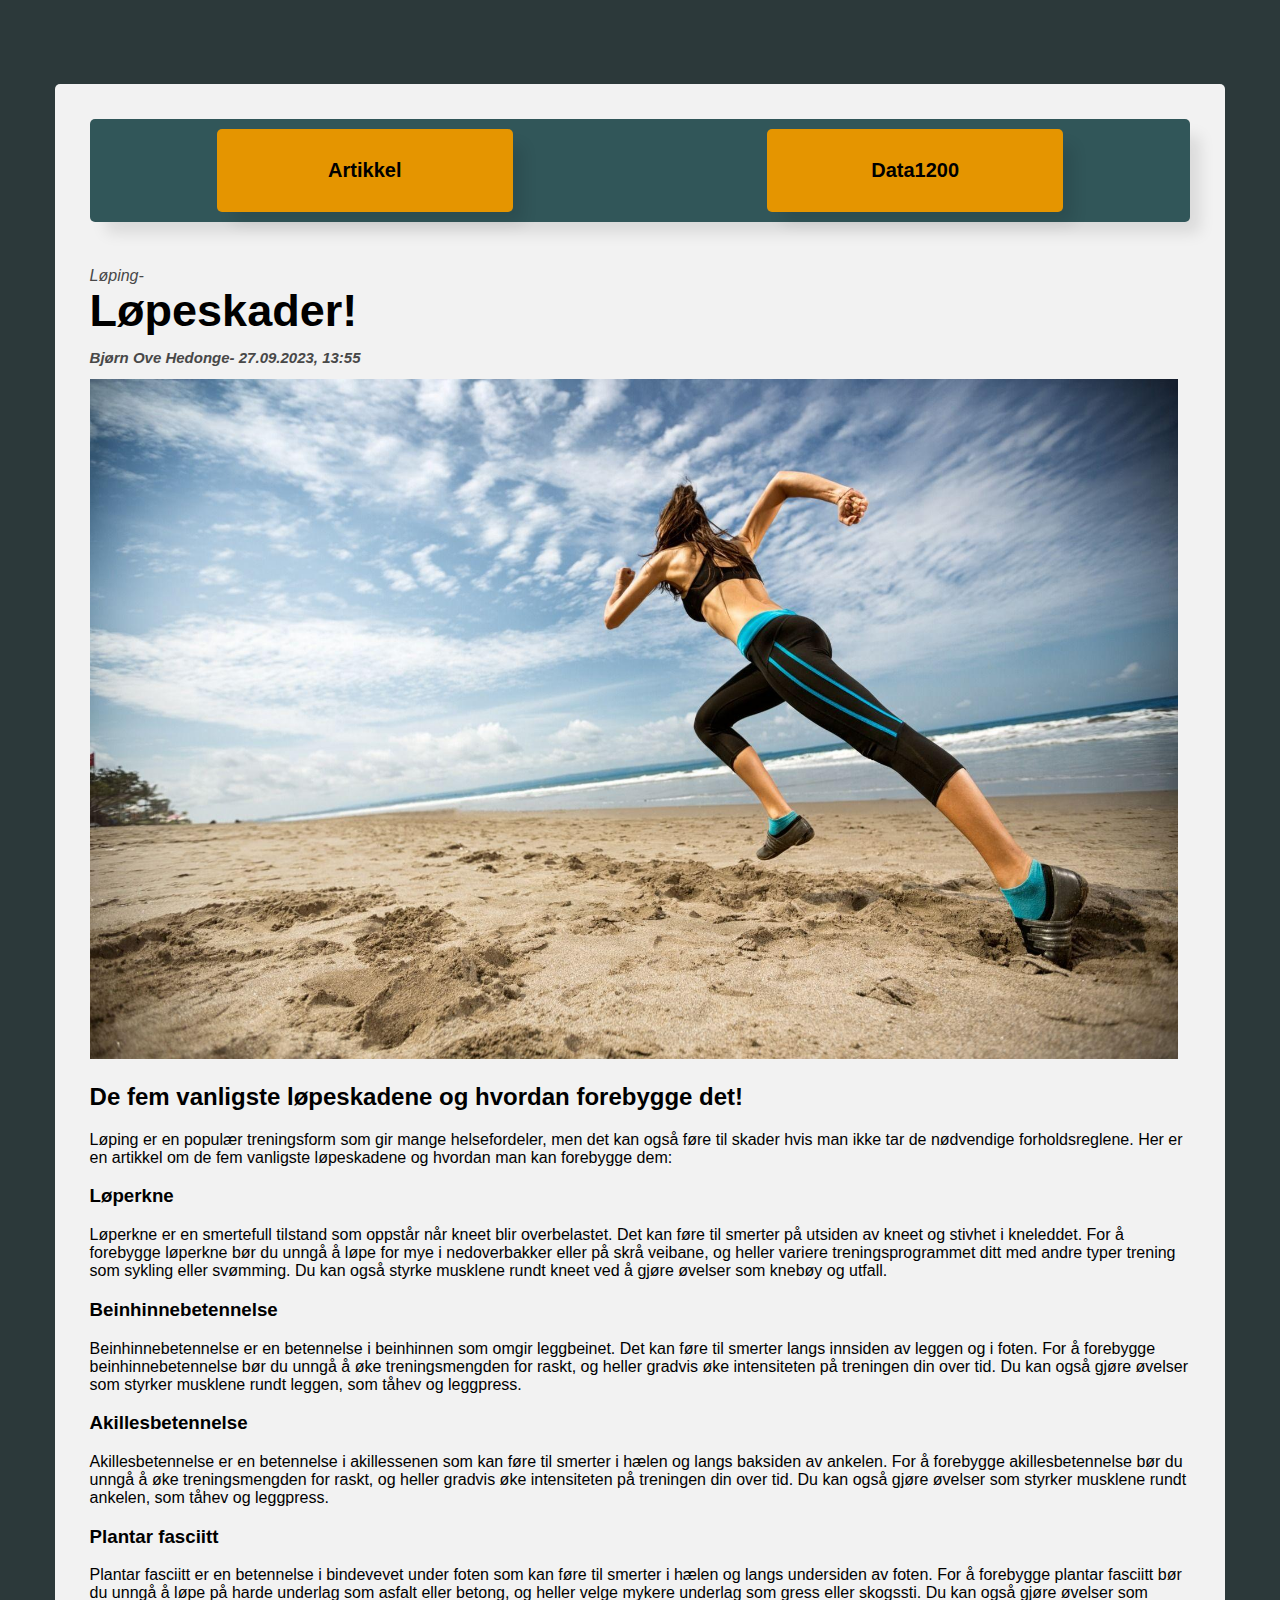
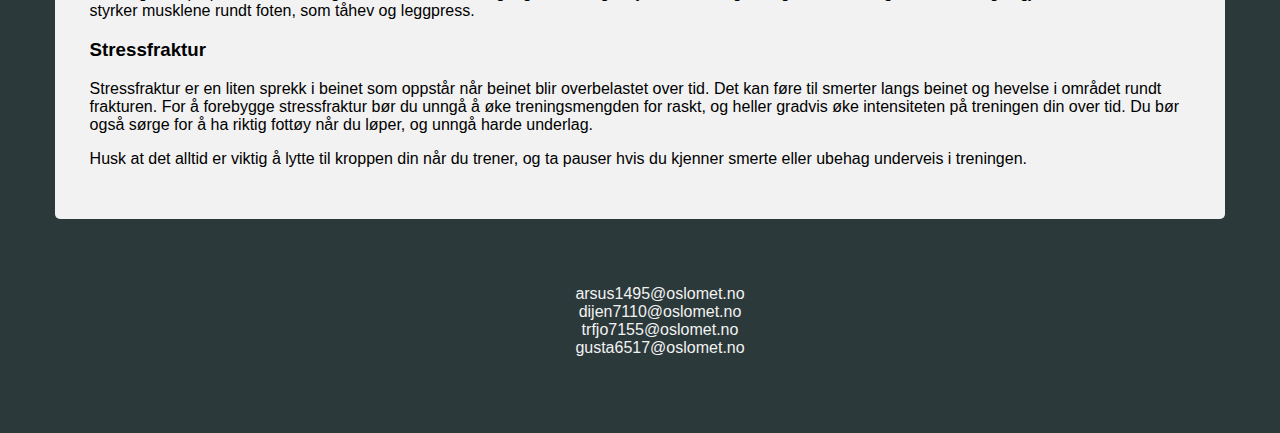
==== commit 55e42c68: "Update index.html ferdiggggg" ====
--- a/index.html
+++ b/index.html
@@ -1,5 +1,5 @@
 <!DOCTYPE html>
-<html lang="en">
+<html lang="no">
 <head>
   <meta charset="UTF-8" />
   <meta name="viewport" content="width=device-width, initial-scale=1.0" />
--- a/css/stylesheet.css
+++ b/css/stylesheet.css
@@ -96,7 +96,7 @@
 
 #forfatter{
   font-style: italic;
-  color: #000000;
+  color: #484848;
   font-size: 15px;
 }
 
@@ -123,7 +123,7 @@
 }
 
 #tema{
-  color: #69cc69;
+  color: #484848;
   font-style: italic;
   margin: 0;
   padding: 5vh 0 0 0;
@@ -132,7 +132,3 @@
 .side2 h1{
   margin: 5vh 0 2vh 0 ;
 }
-
-em{
-  color: #fd1919;
-}
